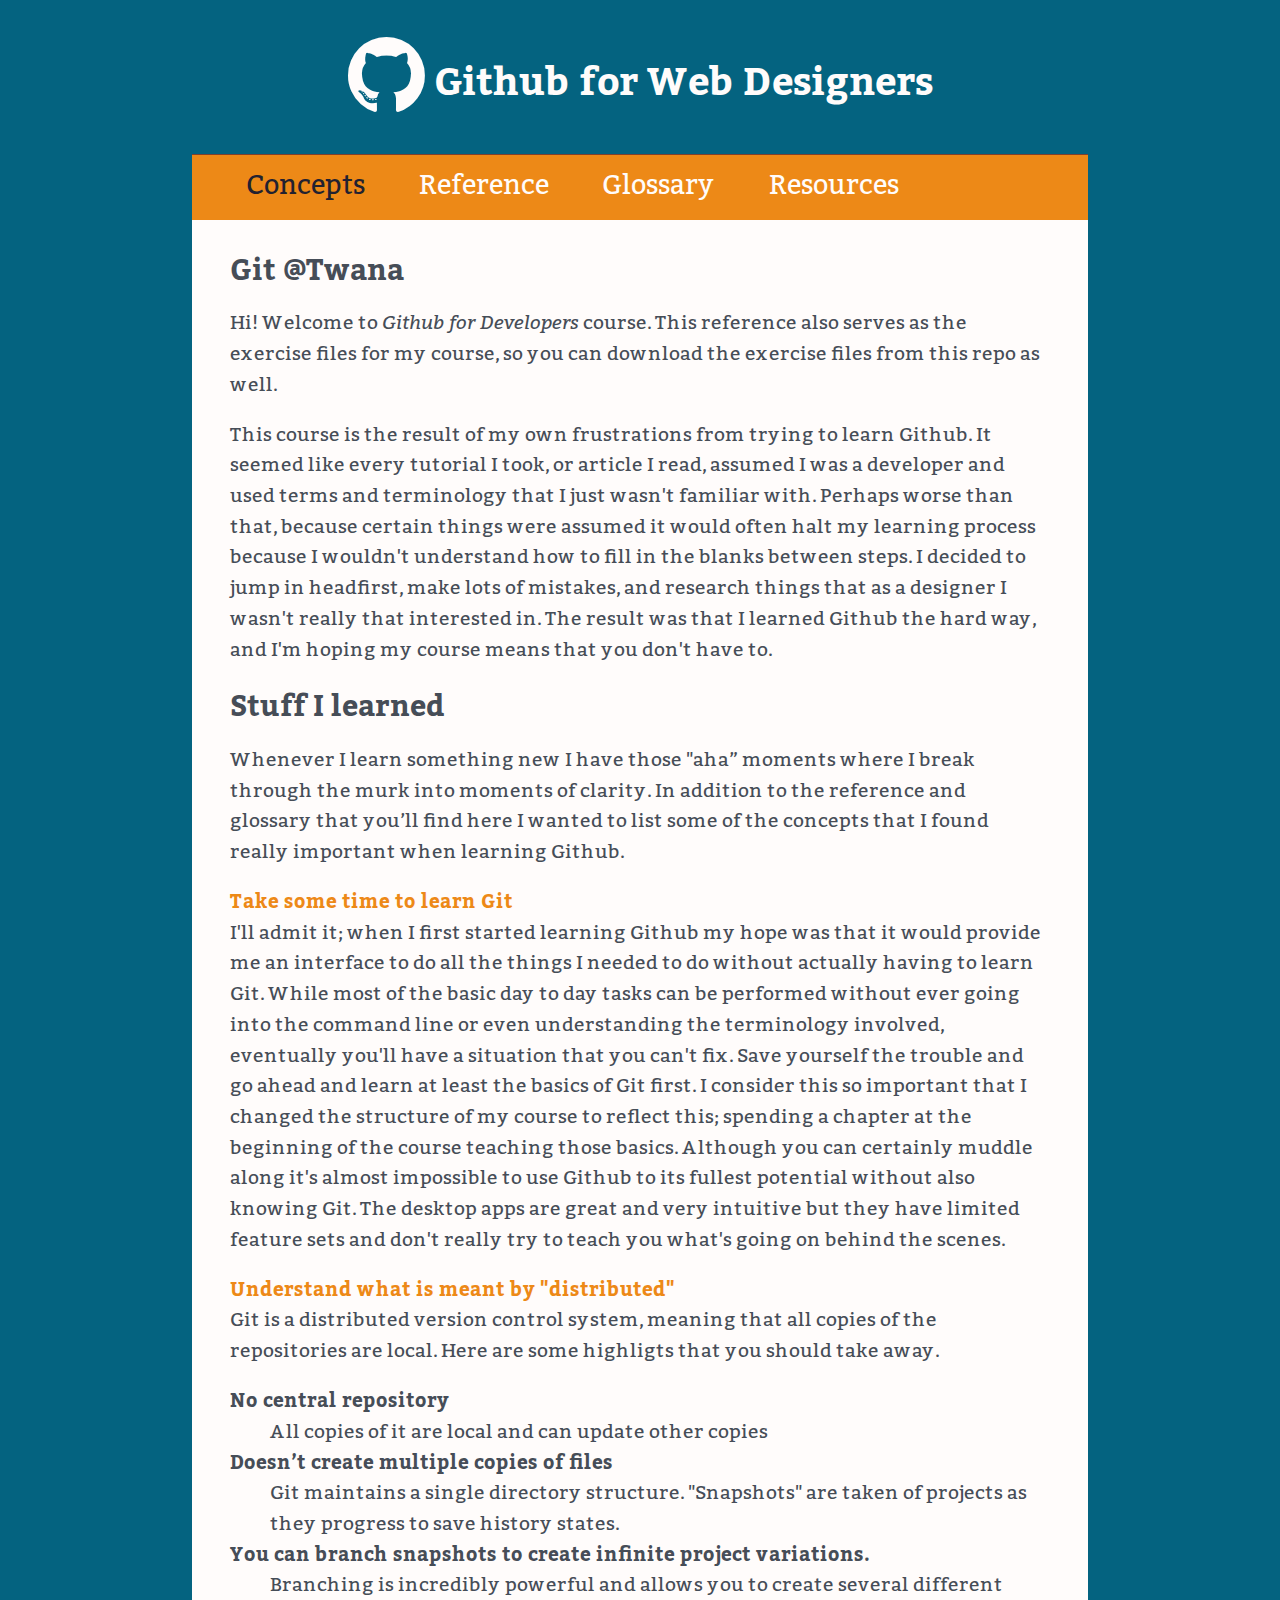
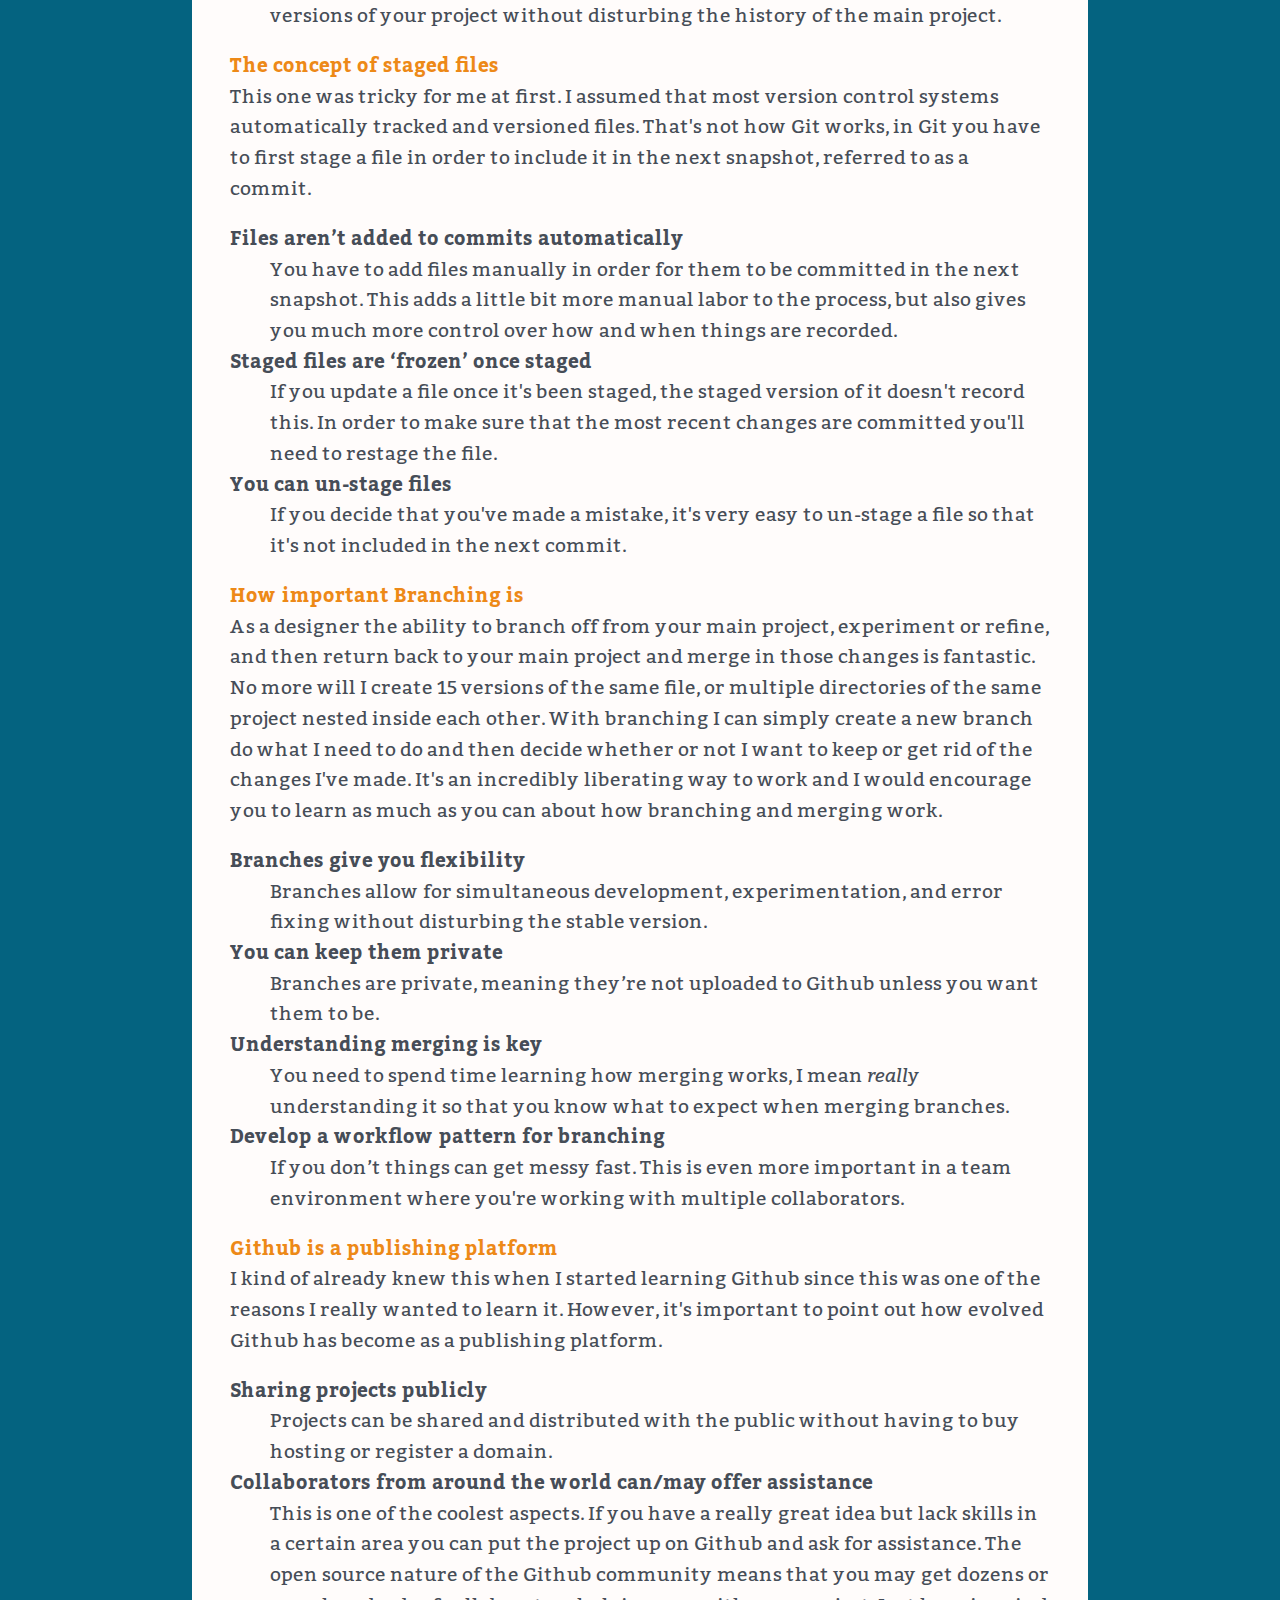
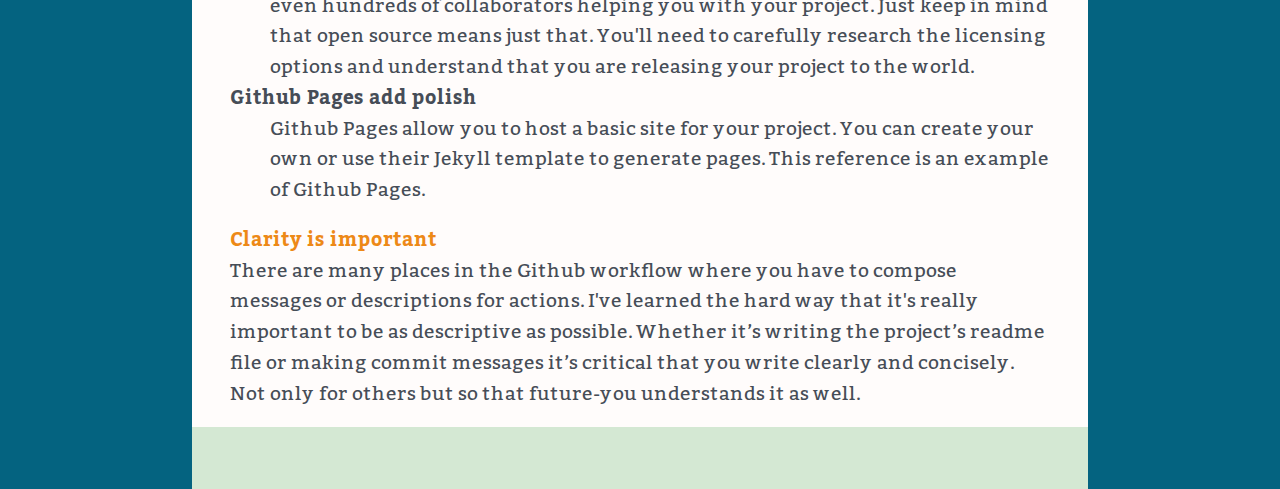
==== index.html @ 06cb2a19 "Commit files first time" ====
<!DOCTYPE html>
<!--[if lt IE 7]>      <html class="no-js lt-ie9 lt-ie8 lt-ie7"> <![endif]-->
<!--[if IE 7]>         <html class="no-js lt-ie9 lt-ie8"> <![endif]-->
<!--[if IE 8]>         <html class="no-js lt-ie9"> <![endif]-->
<!--[if gt IE 8]><!--> <html class="no-js"> <!--<![endif]-->
    <head>
        <meta charset="utf-8">
        <meta http-equiv="X-UA-Compatible" content="IE=edge,chrome=1">
        <title>Github for Developers</title>
        <meta name="description" content="Github for developers">
        <meta name="viewport" content="width=device-width">
        <link rel="stylesheet" href="_css/main.css">
        <script src="_scripts/modernizr-custom.js"></script>
    </head>
    <body>
    <header>
	<h1><a href="index.html" title="home"><span aria-hidden="true" data-icon="&#xE087;" class="github-icon"></span> Github for Web Designers</a></h1>
    </header>
    <nav id="pageNav" role="navigation" class="cf">
    <ul>
    <li><a href="index.html" title="concepts" class="current">Concepts</a></li>
    <li><a href="reference.html" title="Git reference">Reference</a></li>
    <li><a href="glossary.html" title="glossary">Glossary</a></li>
    <li><a href="resources.html" title="resources">Resources</a></li>
    </ul>
    </nav>
    <main>
    <h2>Git @Twana</h2>
    <p>Hi! Welcome to <em>Github for Developers</em> course. This reference also serves as the exercise files for my course, so you can download the exercise files from this repo as well.</p>
    <p>This course is the result of my own frustrations from trying to learn Github. It seemed like every tutorial I took, or article I read, assumed I was a developer and used terms and terminology that I just wasn't familiar with. Perhaps worse than that, because certain things were assumed it would often halt my learning process because I wouldn't understand how to fill in the blanks between steps. I decided to jump in headfirst, make lots of mistakes, and research things that as a designer I wasn't really that interested in. The result was that I learned Github the hard way, and I'm hoping my course means that you don't have to.</p>
    <h2>Stuff I learned</h2>
    <p>Whenever I learn something new I have those &quot;aha&rdquo; moments where I break through the murk into moments of clarity. In addition to the reference and glossary that you&rsquo;ll find here I wanted to list some of the concepts that I found really important when learning Github.</p>
    <h4>Take some time to learn Git</h4>
    <p>I'll admit it; when I first started learning Github my hope was that it would provide me an interface to do all the things I needed to do without actually having to learn Git. While most of the basic day to day tasks can be performed without ever going into the command line or even understanding the terminology involved, eventually you'll have a situation that you can't fix. Save yourself the trouble and go ahead and learn at least the basics of Git first. I consider this so important that I changed the structure of my course to reflect this; spending a chapter at the beginning of the course teaching those basics. Although you can certainly muddle along it's almost impossible to use Github to its fullest potential without also knowing Git. The desktop apps are great and very intuitive but they have limited feature sets and don't really try to teach you what's going on behind the scenes.</p>
    <h4>Understand what is meant by &quot;distributed&quot;</h4>
    <p>Git is a distributed version control system, meaning that all copies of the repositories are local. Here are some highligts that you should take away.</p>
    <dl>
      <dt>No central repository
      </dt>
      <dd>All copies of it are local and can update other copies</dd>
      <dt>Doesn&rsquo;t create multiple copies of files
      </dt>
      <dd>Git maintains a single directory structure. &quot;Snapshots&quot; are taken of projects as they progress to save history states.</dd>
      <dt>You can branch snapshots to create infinite project variations.
      </dt>
      <dd>Branching is incredibly powerful and allows you to create several different versions of your project without disturbing the history of the main project.</dd>
    </dl>
    <h4>The concept of staged files</h4>
    <p>This one was tricky for me at first. I assumed that most version control systems automatically tracked and versioned files. That's not how Git works, in Git you have to first stage a file in order to include it in the next snapshot, referred to as a commit.</p>
    <dl>
      <dt>Files aren&rsquo;t added to commits automatically
      </dt>
      <dd>You have to add files manually in order for them to be committed in the next snapshot. This adds a little bit more manual labor to the process, but also gives you much more control over how and when things are recorded.</dd>
      <dt>Staged files are &lsquo;frozen&rsquo; once staged
      </dt>
      <dd>If you update a file once it's been staged, the staged version of it doesn't record this. In order to make sure that the most recent changes are committed you'll need to restage the file.</dd>
      <dt>You can un-stage files
      </dt>
      <dd>If you decide that you've made a mistake, it's very easy to un-stage a file so that it's not included in the next commit.</dd>
    </dl>
    <h4>How important Branching is</h4>
    <p>As a designer the ability to branch off from your main project, experiment or refine, and then return back to your main project and merge in those changes is fantastic. No more will I create 15 versions of the same file, or multiple directories of the same project nested inside each other. With branching I can simply create a new branch do what I need to do and then decide whether or not I want to keep or get rid of the changes I've made. It's an incredibly liberating way to work and I would encourage you to learn as much as you can about how branching and merging work.</p>
    <dl>
      <dt>Branches give you flexibility
      </dt>
      <dd>Branches allow for simultaneous development, experimentation, and error fixing without disturbing the stable version. </dd>
      <dt>You can keep them private
      </dt>
      <dd>Branches are private, meaning they&rsquo;re not uploaded to Github unless you want them to be.</dd>
      <dt>Understanding merging is key
      </dt>
      <dd>You need to spend time learning how merging works, I mean <em>really</em> understanding it so that you know what to expect when merging branches.</dd>
      <dt>Develop a workflow pattern for branching 
      </dt>
      <dd>If you don&rsquo;t things can get messy fast. This is even more important in a team environment where you're working with multiple collaborators.</dd>
    </dl>
    <h4>Github is a publishing platform</h4>
    <p>I kind of already knew this when I started learning Github since this was one of the reasons I really wanted to learn it. However, it's important to point out how evolved Github has become as a publishing platform.</p>
    <dl>
      <dt>Sharing projects publicly
      </dt>
      <dd>Projects can be shared and distributed with the public without having to buy hosting or register a domain.</dd>
      <dt>Collaborators from around the world can/may offer assistance
      </dt>
      <dd>This is one of the coolest aspects. If you have a really great idea but lack skills in a certain area you can put the project up on Github and ask for assistance. The open source nature of the Github community means that you may get dozens or even hundreds of collaborators helping you with your project. Just keep in mind that open source means just that. You'll need to carefully research the licensing options and understand that you are releasing your project to the world.</dd>
      <dt>Github Pages add polish
      </dt>
      <dd>Github Pages allow you to host a basic site for your project. You can create your own or use their Jekyll template to generate pages. This reference is an example of Github Pages.</dd>
    </dl>
    <h4>Clarity is important</h4>
    <p>There are many places in the Github workflow where you have to compose messages or descriptions for actions. I've learned the hard way that it's really important to be as descriptive as possible. Whether it&rsquo;s writing the project&rsquo;s readme file or making commit messages it&rsquo;s critical that you write clearly and concisely. Not only for others but so that future-you understands it as well.
      <figure></figure>
    </p>
    </main>
    <footer>  
    </footer>
        <script>
//use the modernizr load to load up external scripts. This will load the scripts asynchronously, but the order listed matters. Although it will load all scripts in parallel, it will execute them in the order listed
Modernizr.load([
{
    load: [  
        'http://ajax.googleapis.com/ajax/libs/jquery/1.10.1/jquery.min.js',
		'_scripts/scripts.js' 
		//additional scripts can be loaded here, separate with a comma in the order you wish them to execute 
    ]
},
{
	// test for media query support, if not load respond.js
    test : Modernizr.mq('only all'),
    // If not, load the respond.js file
    nope : '_scripts/respond.min.js' 
}
]); 
</script>
    </body>
</html>
---- _css/main.css ----
/* font declarations */
@font-face {
    font-family: 'bitter';
    src: url('../_fonts/bitter-regular.eot');
    }

@font-face {
    font-family: 'bitter';
    src: url([data-uri]) format('woff'),
         url('../_fonts/bitter-regular.ttf') format('truetype'),
         url('../_fonts/bitter-regular.svg#bitter') format('svg');
    font-weight: normal;
    font-style: normal;
}

@font-face {
    font-family: 'bitter';
    src: url('../_fonts/bitter-italic.eot');
    }

@font-face {
    font-family: 'bitter';
    src: url([data-uri]) format('woff'),
         url('../_fonts/bitter-italic.ttf') format('truetype'),
         url('../_fonts/bitter-italic.svg#bitter') format('svg');
    font-weight: normal;
    font-style: italic;
}
@font-face {
    font-family: 'bitter';
    src: url('../_fonts/bitter-bold.eot');
    }

@font-face {
    font-family: 'bitter';
    src: url([data-uri]) format('woff'),
         url('../_fonts/bitter-bold.ttf') format('truetype'),
         url('../_fonts/bitter-bold.svg#bitter') format('svg');
    font-weight: bold;
    font-style: normal;
}

@font-face {
    font-family: 'bitter';
    src: url('../_fonts/bitter-bolditalic.eot');
    }

@font-face {
    font-family: 'bitter';
    src: url([data-uri]) format('woff'),
         url('../_fonts/bitter-bolditalic.ttf') format('truetype'),
         url('../_fonts/bitter-bolditalic.svg#bitter') format('svg');
    font-weight: bold;
    font-style: italic;
}

@font-face {
    font-family: 'chunky_mobile';
    src: url('../_fonts/chunkymobile-regular.eot');
    }

@font-face {
    font-family: 'chunky_mobile';
    src: url([data-uri]) format('woff'),
         url('../_fonts/chunkymobile-regular.ttf') format('truetype'),
         url('../_fonts/chunkymobile-regular.svg#chunky_mobile') format('svg');
    font-weight: normal;
    font-style: normal;
}


/* -lynda.com base template styles
 based partially from normalize.css v3.0.0 | MIT License | git.io/normalize 
 and includes micro-clearfix by Nicolas Gallagher http://nicolasgallagher.com/micro-clearfix-hack/
 */
 
/* color palette*/
/*
dark blue: rgb(34,33,48), #222130;
med blue: rgb(4,99,128), #046380
dark gray: rgb(70,77,87), #464D57;
burnt umber: rgb(127,64,45), #7F402D;
orange: rgb(237,137,23), #ED8917;
accent orange: rgb(255,182,101), #FFB665;
accent green: rgb(212,232,211), #D4E8D3;
off white: rgb(255,252,251), #FFFCFB;
*/


html {
  -ms-text-size-adjust: 100%;
  -webkit-text-size-adjust: 100%;
  background: rgb(4,99,128);
}
html, body  {
	margin: 0;
}
body {
	background: rgb(255,252,251);
	margin: 0 auto;
	width: 70%;
	font-family: bitter, Georgia, serif;
	font-size: 1.2em;
	font-weight: 400;
	line-height:1.6;
	-webkit-box-sizing: border-box;
	-moz-box-sizing: border-box;
	box-sizing: border-box;
	color: rgb(70,77,87);
}
/* Correct `block` display not defined in IE 8/9.*/
article,aside,details,figcaption,figure,footer,header,main,nav,section,summary {
  display: block;
}

/* Correct `inline-block` display not defined in IE 8/9. */
audio,canvas,progress,video {
  display: inline-block;
  vertical-align: baseline; 
}

/*Prevent modern browsers from displaying `audio` without controls. Remove excess height in iOS 5 devices.*/
audio:not([controls]) {
  display: none;
  height: 0;
}
/* control basic margins */
h1,h2,h3,h4,h5,h6,p {
	margin-top: 0;
	margin-bottom:1em;
}
h4 {
	margin-bottom: 0;
	color: rgb(237,137,23);
}

/* base elements
   ========================================================================== */

a {
  background: transparent;
  color: inherit;
  text-decoration: none;
  border-bottom: 1px dashed;
}
a.img, a.img:hover {
	border: none;
}
/* Improve readability when focused and also mouse hovered in all browsers.*/
a:active,
a:hover {
  outline: 0;
  border: none;
  background: rgb(255,182,101);
}

/*Address style set to `bolder` in Firefox 4+, Safari 5, and Chrome.*/
b,strong {
  font-weight: bold;
}

/* Prevent `sub` and `sup` affecting `line-height` in all browsers.*/
sub,
sup {
  font-size: 75%;
  line-height: 0;
  position: relative;
  vertical-align: baseline;
}
sup {
  top: -0.5em;
}
sub {
  bottom: -0.25em;
}
/* Remove border when inside `a` element in IE 8/9.*/
img {
  border: 0;
  max-width: 100%; /*make responsive*/
}
/* Correct overflow displayed oddly in IE 9.*/
svg:not(:root) {
  overflow: hidden;
}

pre {
	background: black;
	padding: 1em 2em;
	color: #F2EFB5;
	font-size: 1.4em;
	white-space: pre-wrap; 
 	white-space: -moz-pre-wrap;  
	white-space: -pre-wrap;      
	white-space: -o-pre-wrap;  
	word-wrap: break-word;
	overflow: auto;
	margin-bottom: 0.2em;
}
/* Icons
 ========================================================================*/
 span[data-icon]:before {
	font-family: chunky_mobile;
	content: attr(data-icon);
	speak: none;
	font-weight: 400;
	font-style: normal;
	font-variant: normal;
	text-transform:none;
	display: inline-block;
	font-size: 2em;
	line-height: 1;
	-webkit-font-smoothing: antialiased;
	-moz-osx-font-smoothing: grayscale;
    }
	
/* Specific elements
 ========================================================================*/
header,main,footer {
	padding: 0 2em;
}
header {
	 border-bottom:1px solid rgb(127,64,45);
	 background: rgb(4,99,128);
	 text-align: center;
 }
header a {
	border: none;
}

header a:hover {
	background: none;
}
header h1 {
	 color: rgb(255,252,251);
	 padding-top: 1em;
 }
nav {
	margin-bottom: 1.4em;
}
nav ul {
	list-style: none;
}
nav ul, nav li {
	margin: 0;
	padding: 0;
}
nav a {
	text-align: center;
	font-size:1.4em;
	color: rgb(4,99,128);
	font-weight: bold;
	display: block;
	border: none;
	margin-bottom:0.5em;
}
nav a:hover {
	background: none;
}
 main h2 {
	 margin-top: 0.2em;
	 margin-bottom: 0.5em;
 }
  main h3 {
	 margin-top: 0.2em;
	 margin-bottom: 0;
 }
 main h4 {
	 margin-top: 0.5em;
 }
 main dt {
	 font-weight: bold;
 }
 .glossary dd {
	 margin-bottom:1.4em;
 }
 pre + p {
	 margin-bottom: 2em;
 }
 footer {
	 background: rgb(212,232,211);
	 padding: 2em;
	 font-size: 0.8em;
	 margin-top:1em;
 }
 .license {
	 font-size: 0.8em;
 }
 .license img {
	 display:block;
	 margin-top: 1em;
	 border: 0;
 }

/* Forms
   ========================================================================== */

/*Address margins set differently in Firefox 4+, Safari 5, and Chrome.*/

button, input,optgroup,select,textarea {
  margin: 0;
}

/*Address `overflow` set to `hidden` in IE 8/9/10.*/
button {
  overflow: visible;
}
/*  Avoid the WebKit bug in Android 4.0.* where (2) destroys native `audio` and `video` controls. Correct inability to style clickable `input` types in iOS. Improve usability and consistency of cursor style between image-type `input` and others. */

button,
html input[type="button"], /* 1 */
input[type="reset"],
input[type="submit"] {
  -webkit-appearance: button; /* 2 */
  cursor: pointer; /* 3 */
}
/* Remove inner padding and border in Firefox 4+.*/
button::-moz-focus-inner,
input::-moz-focus-inner {
  border: 0;
  padding: 0;
}

/*  Address Firefox 4+ setting `line-height` on `input` using `!important` in the UA stylesheet. */
input {
  line-height: normal;
}

/*Address `appearance` set to `searchfield` in Safari 5 and Chrome. Address `box-sizing` set to `border-box` in Safari 5 and Chrome */

input[type="search"] {
  -webkit-appearance: textfield;
  -moz-box-sizing: content-box;
  -webkit-box-sizing: content-box;
  box-sizing: content-box;
}

/*  Remove inner padding and search cancel button in Safari and Chrome on OS X. Safari (but not Chrome) clips the cancel button when the search input has padding (and `textfield` appearance).*/

input[type="search"]::-webkit-search-cancel-button,
input[type="search"]::-webkit-search-decoration {
  -webkit-appearance: none;
}

/* Remove default vertical scrollbar in IE 8/9 */
textarea {
  overflow: auto;
}
/*Global classes*/
/*micro-clearfix by Nicolas Gallagher http://nicolasgallagher.com/micro-clearfix-hack/*/
/* For modern browsers */
.cf:before,
.cf:after {
    content:"";
    display:table;
}
.cf:after {
    clear:both;
}
/* For IE 6/7 (trigger hasLayout) */
.cf {
    zoom:1;
}
.cr {
	clear: right;
}
.cl {
	clear: left;
}
.cb {
	clear: both;
}
.block {
	display: block;
}
.inline-block {
	display: inline-block;
}
/* Media queries
   ========================================================================== */
   
/*  smaller screens */
@media only screen and (max-width : 60em) {
body {
		 width: 100%;
		 margin: 0;
	 }
span[data-icon]:before {
	display:block;
	margin-bottom: 0.2em;
    }	
header h1 {
		font-size: 1.4em;
}
pre {
	font-size: 1em;
}
dd {
	padding: 0;
	margin-left: 0;
	margin-bottom: 0.6em;
}
}
/*  navigation */
@media only screen and (min-width : 48em) {
nav {
	margin-bottom: 1.4em;
	background:rgb(237,137,23);
	height: 3em;
	padding: 0.2em 0;
}
nav ul {
	list-style: none;
}
nav ul, nav li {
	margin: 0;
	padding: 0;
}
nav li {
	float:left;
}
nav a {
	font-size:1.4em;
	color: rgb(255,252,251);
	display: block;
	border: none;
	line-height:2;
	font-weight:normal;
	margin-left: 2em;
}
nav a.current {
	color: rgb(34,33,48);
}
nav a:hover {
	background: none;
	color: rgb(34,33,48);
}
}
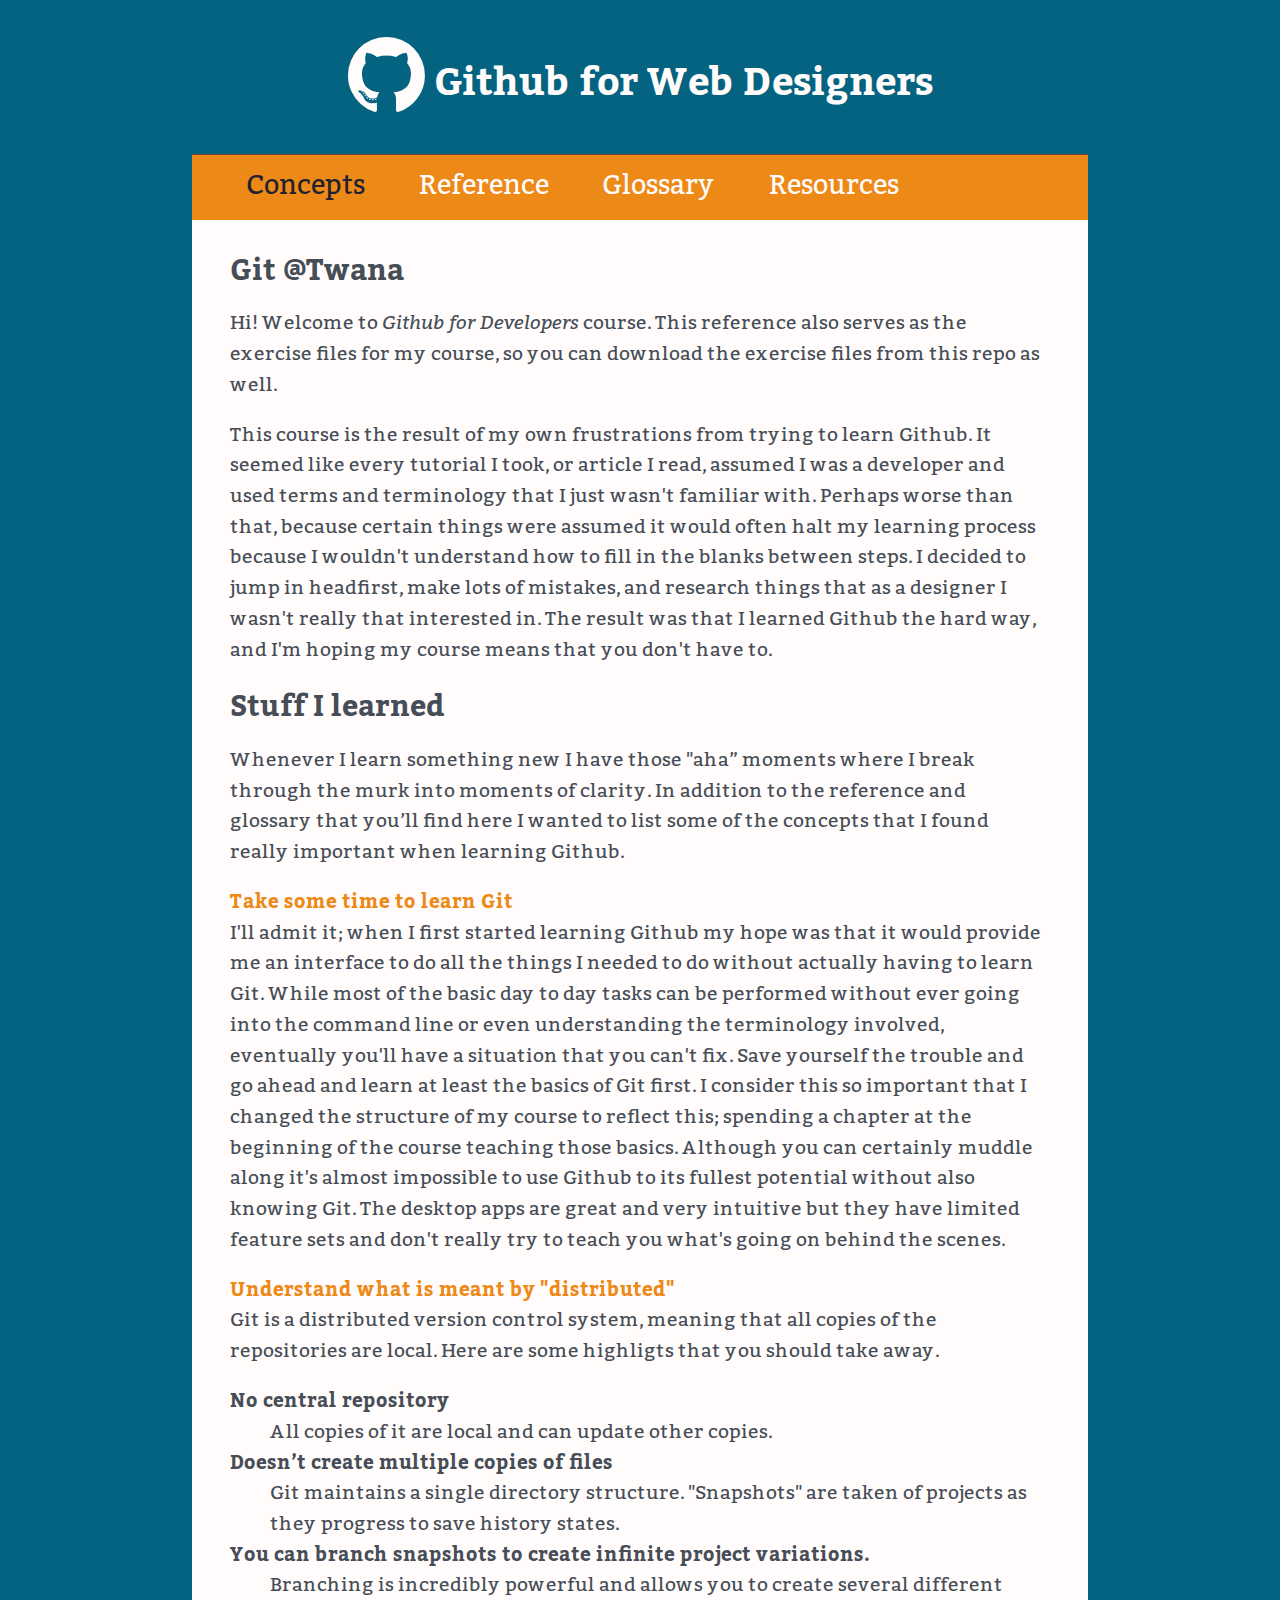
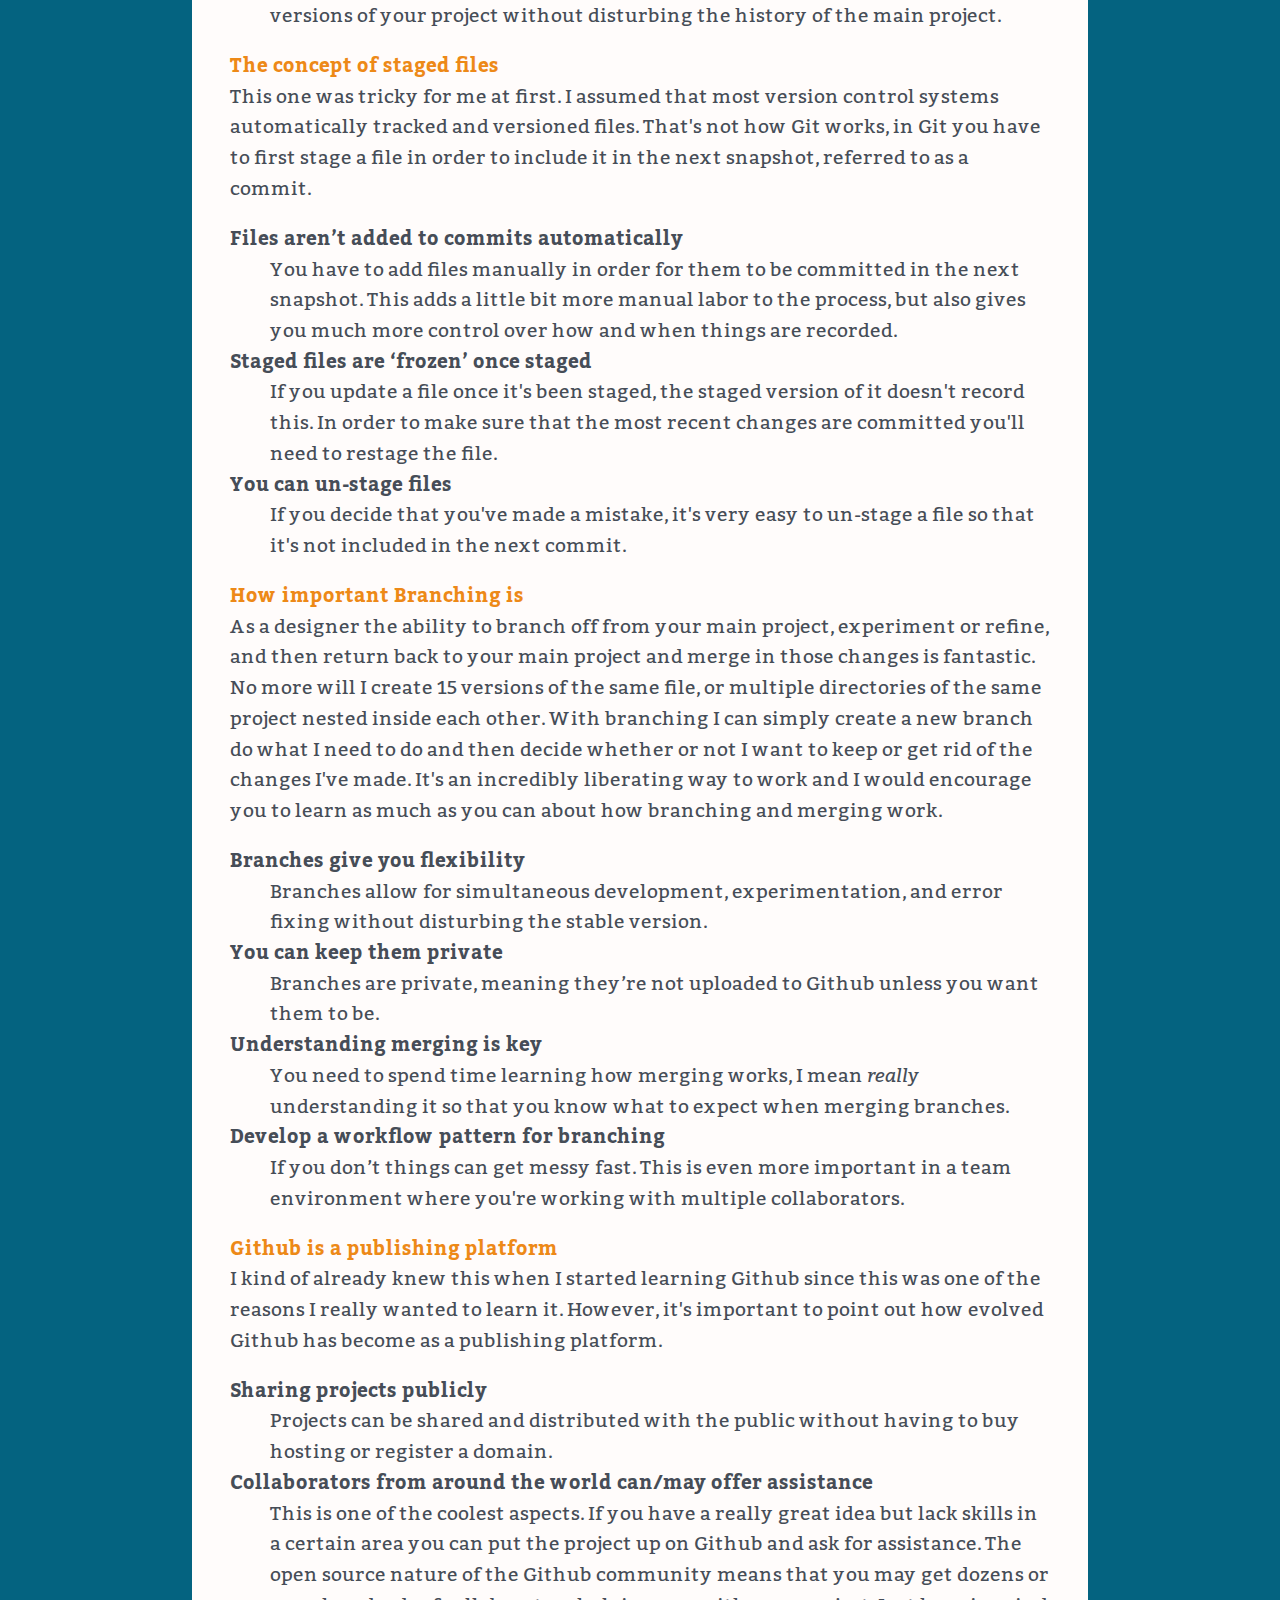
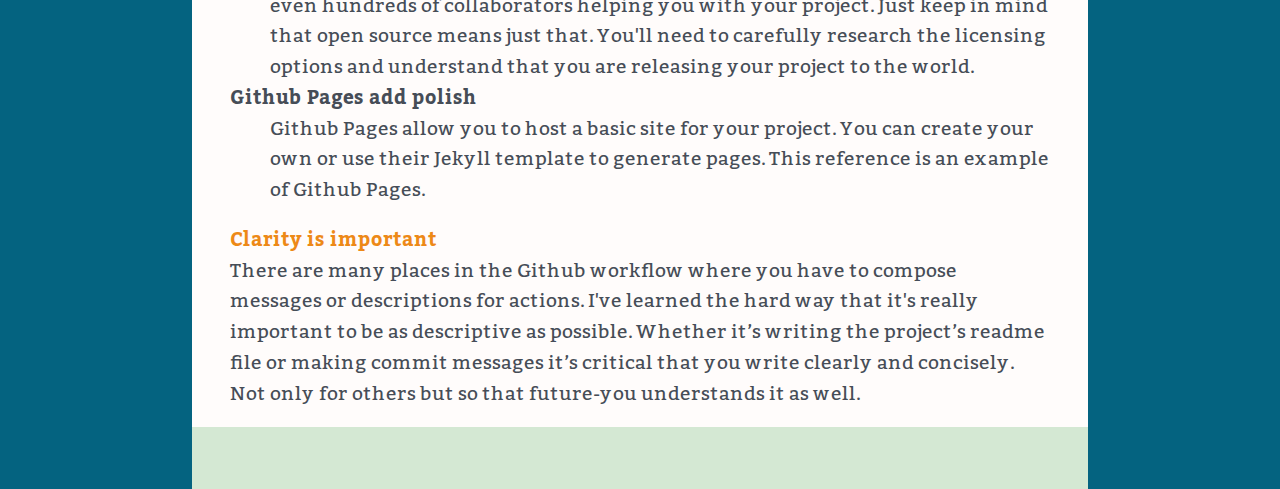
==== commit 896d36ba: "Updated CSS and index page" ====
--- a/index.html
+++ b/index.html
@@ -37,7 +37,7 @@
     <dl>
       <dt>No central repository
       </dt>
-      <dd>All copies of it are local and can update other copies</dd>
+      <dd>All copies of it are local and can update other copies.</dd>
       <dt>Doesn&rsquo;t create multiple copies of files
       </dt>
       <dd>Git maintains a single directory structure. &quot;Snapshots&quot; are taken of projects as they progress to save history states.</dd>
--- a/_css/main.css
+++ b/_css/main.css
@@ -1,4 +1,4 @@
-/* font declarations */
+/* CSS page is added by Twana */
 @font-face {
     font-family: 'bitter';
     src: url('../_fonts/bitter-regular.eot');
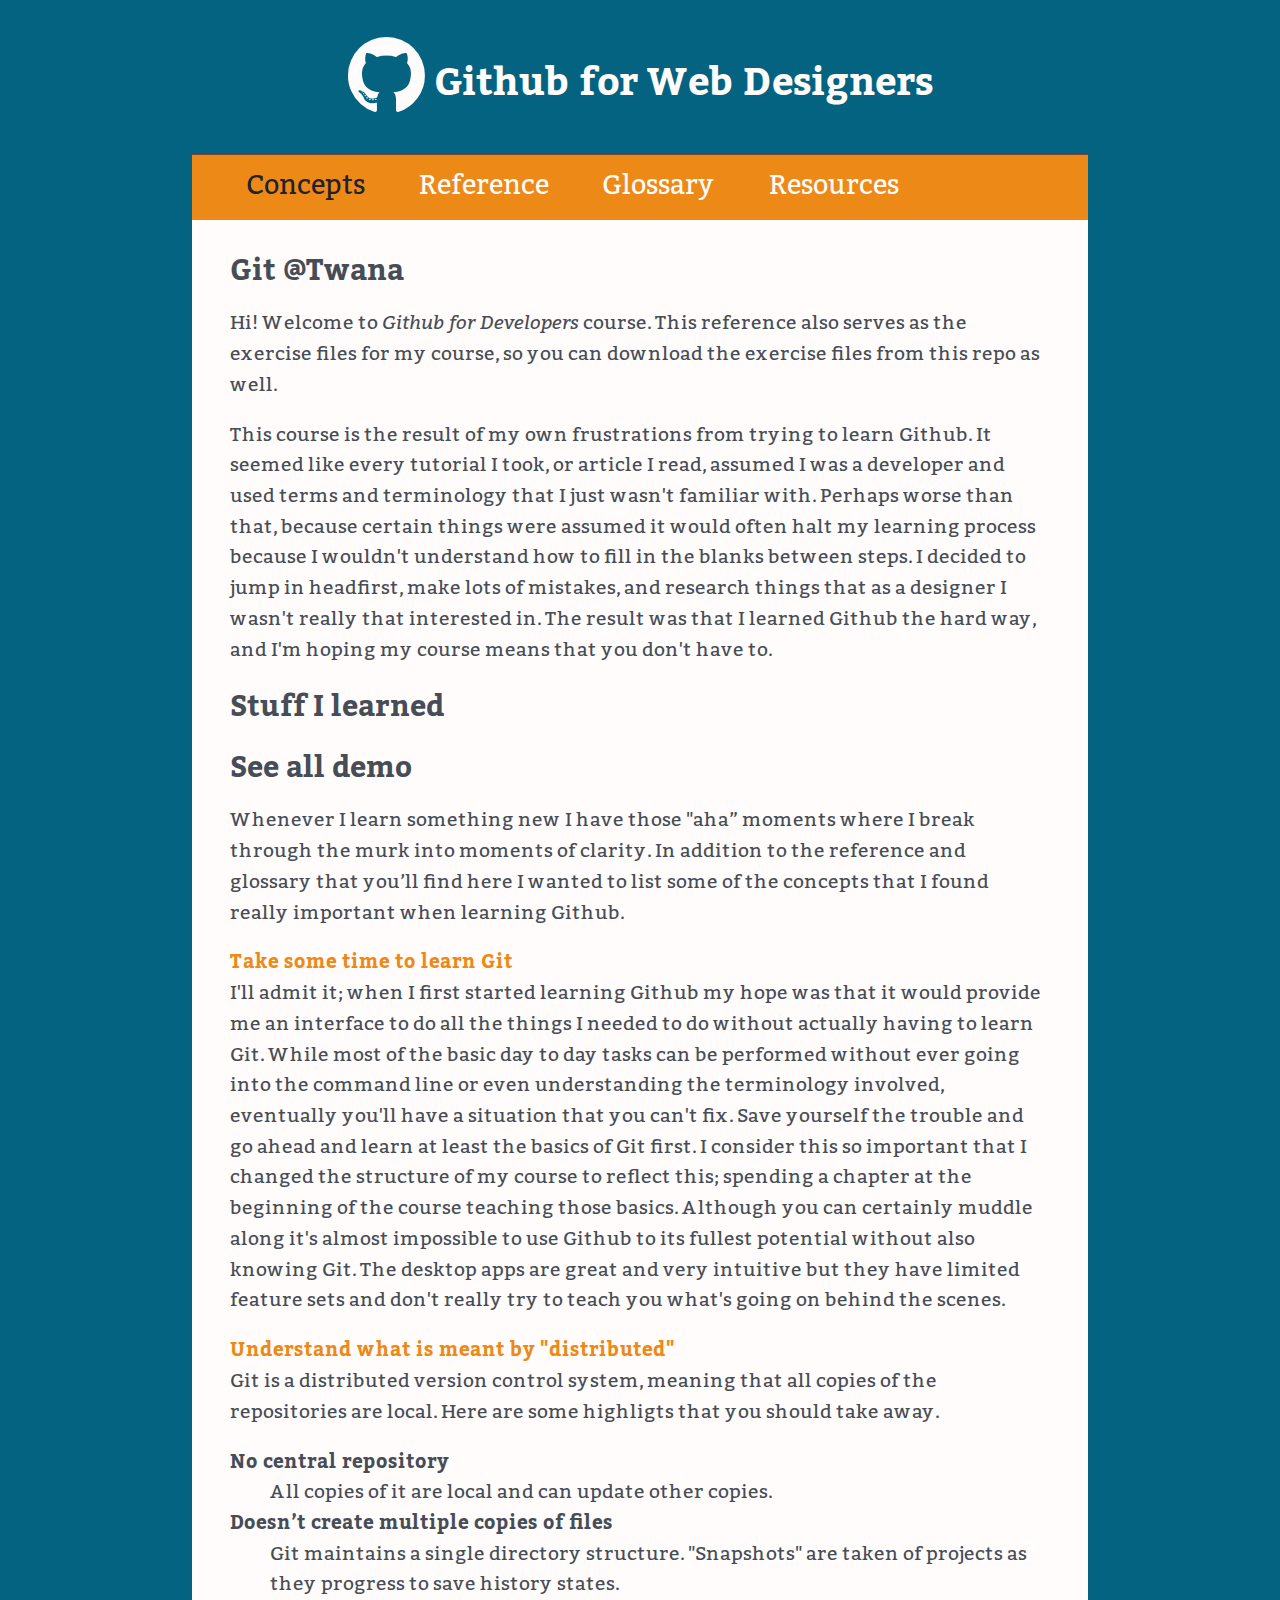
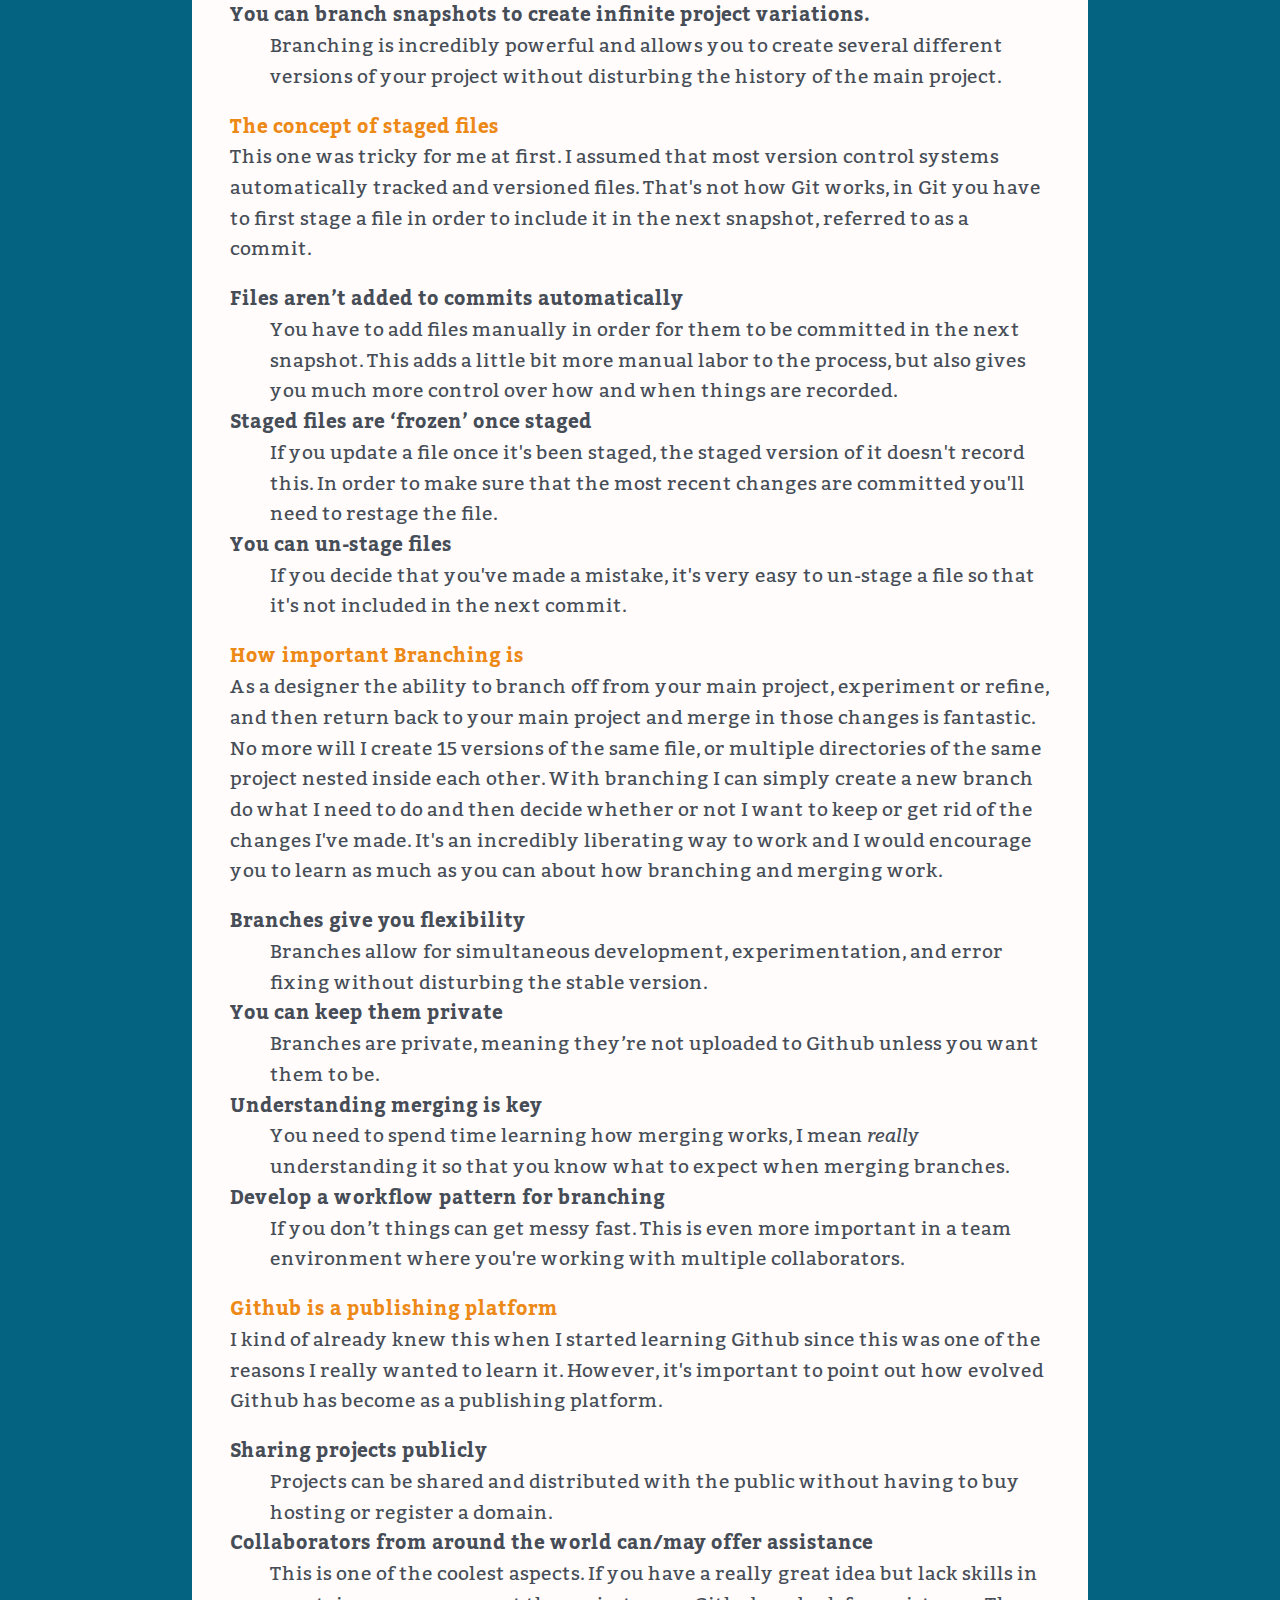
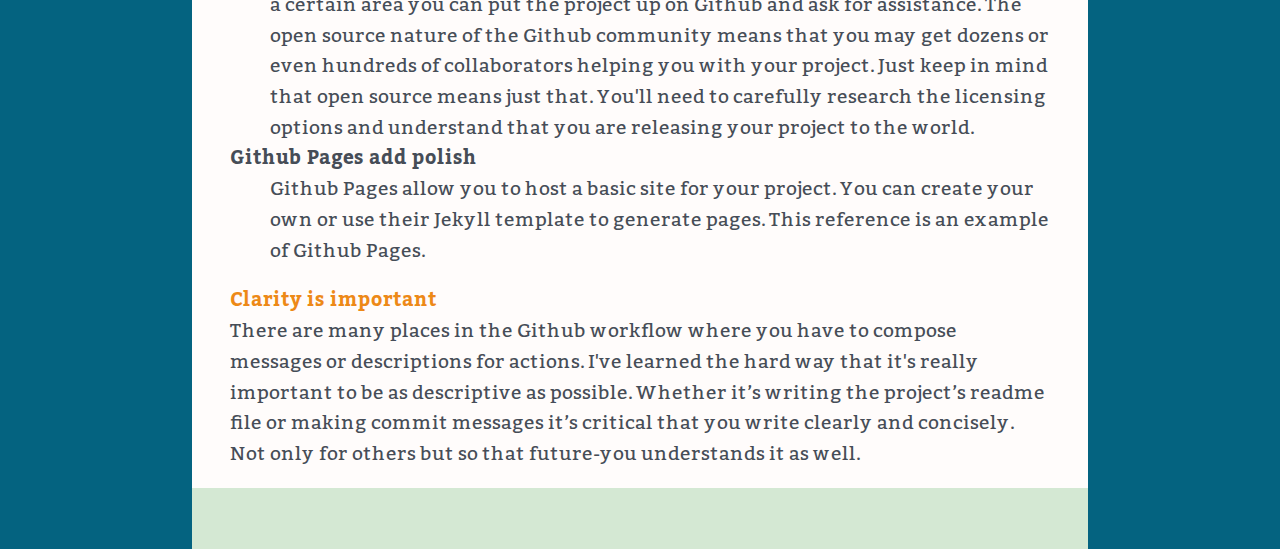
==== commit e8527350: "added nojekyll file" ====
--- a/index.html
+++ b/index.html
@@ -29,6 +29,7 @@
     <p>Hi! Welcome to <em>Github for Developers</em> course. This reference also serves as the exercise files for my course, so you can download the exercise files from this repo as well.</p>
     <p>This course is the result of my own frustrations from trying to learn Github. It seemed like every tutorial I took, or article I read, assumed I was a developer and used terms and terminology that I just wasn't familiar with. Perhaps worse than that, because certain things were assumed it would often halt my learning process because I wouldn't understand how to fill in the blanks between steps. I decided to jump in headfirst, make lots of mistakes, and research things that as a designer I wasn't really that interested in. The result was that I learned Github the hard way, and I'm hoping my course means that you don't have to.</p>
     <h2>Stuff I learned</h2>
+    <h2>See all demo</h2>
     <p>Whenever I learn something new I have those &quot;aha&rdquo; moments where I break through the murk into moments of clarity. In addition to the reference and glossary that you&rsquo;ll find here I wanted to list some of the concepts that I found really important when learning Github.</p>
     <h4>Take some time to learn Git</h4>
     <p>I'll admit it; when I first started learning Github my hope was that it would provide me an interface to do all the things I needed to do without actually having to learn Git. While most of the basic day to day tasks can be performed without ever going into the command line or even understanding the terminology involved, eventually you'll have a situation that you can't fix. Save yourself the trouble and go ahead and learn at least the basics of Git first. I consider this so important that I changed the structure of my course to reflect this; spending a chapter at the beginning of the course teaching those basics. Although you can certainly muddle along it's almost impossible to use Github to its fullest potential without also knowing Git. The desktop apps are great and very intuitive but they have limited feature sets and don't really try to teach you what's going on behind the scenes.</p>
